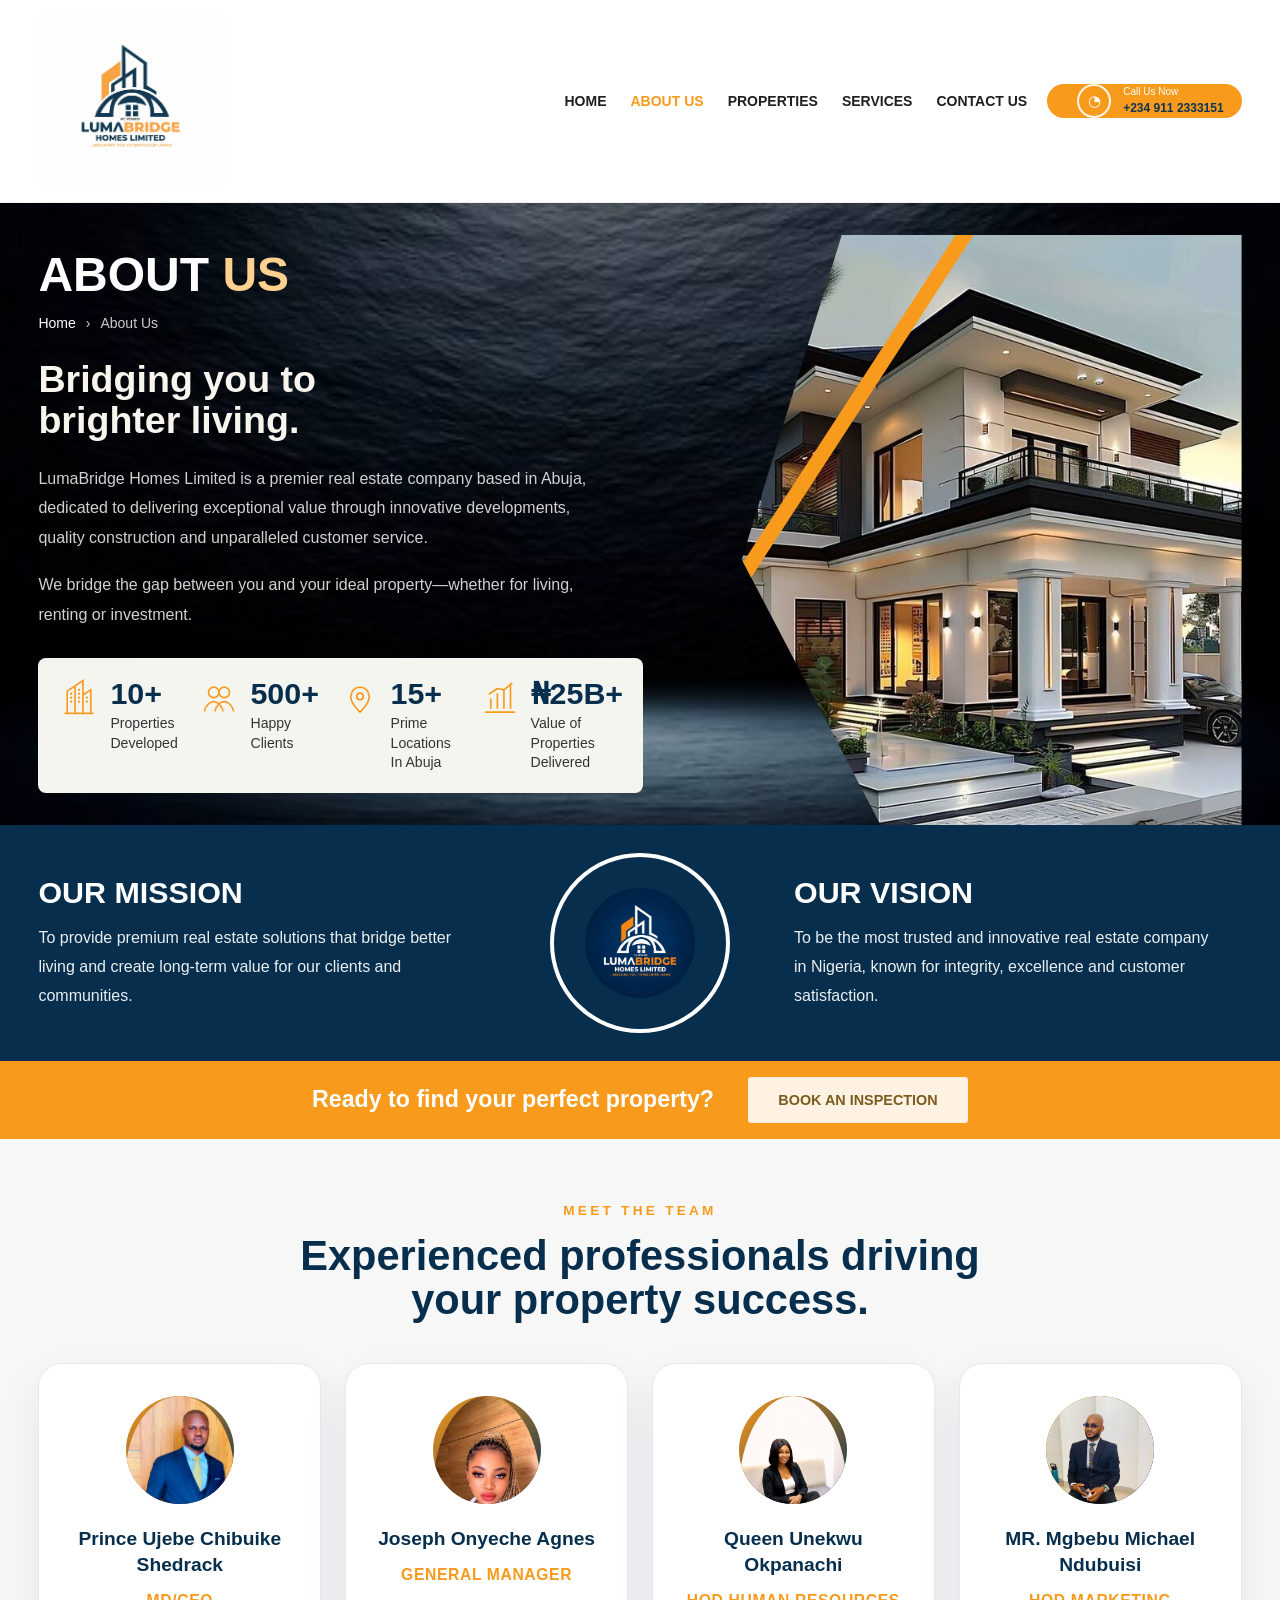
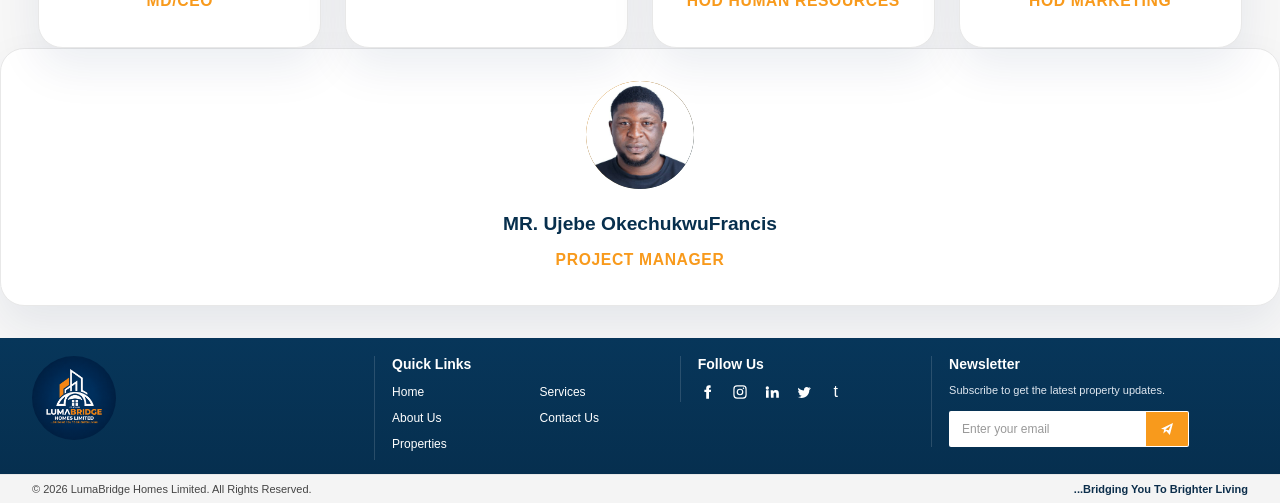
==== index(1).html @ f57a3234 "Add files via upload" ====
<!DOCTYPE html>
<html lang="en">
<head>
  <meta charset="UTF-8" />
  <meta name="viewport" content="width=device-width, initial-scale=1.0" />
  <title>About Us | LumaBridge Homes Limited</title>
  <link rel="stylesheet" href="style(1)s.css" />
</head>
<body>

  <!-- =========================
       ABOUT PAGE WRAPPER
  ========================== -->
  <section class="about-page">

    <!-- =========================
         NAVBAR
    ========================== -->
    <header class="about-header">
      <div class="container nav-container">
        <a href="index.html" class="logo">
          <img src="logo.jpeg" alt="LumaBridge Homes Limited">
        </a>

        <button class="menu-toggle" id="menuToggle" type="button" aria-label="Toggle menu" aria-controls="navMenu" aria-expanded="false">
          <span></span>
          <span></span>
          <span></span>
        </button>

        <nav class="nav-menu" id="navMenu">
          <a href="index.html">HOME</a>
          <a href="index(1).html" class="active">ABOUT US</a>
          <a href="index(4).html">PROPERTIES</a>
          <a href="index(2).html">SERVICES</a>
          <a href="index(3).html">CONTACT US</a>
        </nav>

        <div class="header-call">
          <div class="call-icon">◔</div>
          <div class="call-text">
            <span>Call Us Now</span>
            <strong>+234 911 2333151</strong>
          </div>
        </div>
      </div>
    </header>

    <!-- =========================
         HERO / INTRO AREA
    ========================== -->
    <section class="about-hero">
      <div class="container hero-grid">

        <!-- LEFT CONTENT -->
        <div class="hero-content">
          <h1>ABOUT <span>US</span></h1>

          <div class="breadcrumb">
            <a href="index.html">Home</a>
            <span>›</span>
            <span>About Us</span>
          </div>

          <h2>Bridging you to<br>brighter living.</h2>

          <p>
            LumaBridge Homes Limited is a premier real estate company based in Abuja,
            dedicated to delivering exceptional value through innovative developments,
            quality construction and unparalleled customer service.
          </p>

          <p>
            We bridge the gap between you and your ideal property—whether for living,
            renting or investment.
          </p>

          <!-- STATS -->
          <div class="hero-stats">
            <div class="stat-box">
              <div class="stat-icon">
                <svg viewBox="0 0 64 64" fill="none">
                  <path d="M14 54V20l12-8v42M26 54V12l12-8v50M38 54V26l12-8v36M10 54h44" stroke="currentColor" stroke-width="2.5"/>
                  <path d="M20 24h.01M20 30h.01M20 36h.01M32 18h.01M32 24h.01M32 30h.01M32 36h.01M44 30h.01M44 36h.01" stroke="currentColor" stroke-width="3.5" stroke-linecap="round"/>
                </svg>
              </div>
              <div class="stat-text">
                <h3>10+</h3>
                <p>Properties<br>Developed</p>
              </div>
            </div>

            <div class="stat-box">
              <div class="stat-icon">
                <svg viewBox="0 0 64 64" fill="none">
                  <circle cx="24" cy="22" r="8" stroke="currentColor" stroke-width="2.5"/>
                  <circle cx="40" cy="22" r="8" stroke="currentColor" stroke-width="2.5"/>
                  <path d="M10 50c2-8 8-14 14-14s12 6 14 14" stroke="currentColor" stroke-width="2.5" stroke-linecap="round"/>
                  <path d="M26 50c2-8 8-14 14-14s12 6 14 14" stroke="currentColor" stroke-width="2.5" stroke-linecap="round"/>
                </svg>
              </div>
              <div class="stat-text">
                <h3>500+</h3>
                <p>Happy<br>Clients</p>
              </div>
            </div>

            <div class="stat-box">
              <div class="stat-icon">
                <svg viewBox="0 0 64 64" fill="none">
                  <path d="M32 52s14-12.5 14-24a14 14 0 10-28 0c0 11.5 14 24 14 24z" stroke="currentColor" stroke-width="2.5"/>
                  <circle cx="32" cy="28" r="5" stroke="currentColor" stroke-width="2.5"/>
                </svg>
              </div>
              <div class="stat-text">
                <h3>15+</h3>
                <p>Prime Locations<br>In Abuja</p>
              </div>
            </div>

            <div class="stat-box">
              <div class="stat-icon">
                <svg viewBox="0 0 64 64" fill="none">
                  <path d="M10 52h44" stroke="currentColor" stroke-width="2.5" stroke-linecap="round"/>
                  <path d="M18 46V32M28 46V24M38 46V18M48 46V12" stroke="currentColor" stroke-width="2.5" stroke-linecap="round"/>
                  <path d="M16 24l12-8 10 2 12-10" stroke="currentColor" stroke-width="2.5" stroke-linecap="round" stroke-linejoin="round"/>
                </svg>
              </div>
              <div class="stat-text">
                <h3>₦25B+</h3>
                <p>Value of Properties<br>Delivered</p>
              </div>
            </div>
          </div>
        </div>

        <!-- RIGHT IMAGE -->
        <div class="hero-image">
          <div class="hero-image-wrap">
            <img src="house.jpg" alt="Luxury Property">
          </div>
        </div>
      </div>
    </section>

    <!-- =========================
         MISSION / VISION STRIP
    ========================== -->
    <section class="mission-vision">
      <div class="container mission-grid">
        <div class="mission-box">
          <h3>OUR MISSION</h3>
          <p>
            To provide premium real estate solutions that bridge better living
            and create long-term value for our clients and communities.
          </p>
        </div>

        <div class="center-logo-box">
          <div class="center-logo-circle">
            <img src="logo1.png" alt="Lumabridge Logo Mark">
          </div>
        </div>

        <div class="vision-box">
          <h3>OUR VISION</h3>
          <p>
            To be the most trusted and innovative real estate company in Nigeria,
            known for integrity, excellence and customer satisfaction.
          </p>
        </div>
      </div>
    </section>

    <!-- =========================
         CTA STRIP
    ========================== -->
    <section class="about-cta-strip">
      <div class="container cta-inner">
        <p>Ready to find your perfect property?</p>
        <a href="index(5).html" class="cta-btn">BOOK AN INSPECTION</a>
      </div>
    </section>

    <!-- =========================
         TEAM SECTION
    ========================== -->
    <section class="team-section">
      <div class="container">
        <div class="section-intro">
          <p>Meet the Team</p>
          <h2>Experienced professionals driving your property success.</h2>
        </div>

        <div class="team-grid">
          <article class="team-card">
            <div class="team-card-photo">
              <img src="md.jpeg" alt="Ada Nwosu" onload="this.nextElementSibling.style.display='none'" onerror="this.style.display='none'">
              <div class="team-initials">AN</div>
            </div>
            <h3>Prince Ujebe Chibuike Shedrack</h3>
            <p>MD/CEO</p>
          </article>

          <article class="team-card">
            <div class="team-card-photo">
              <img src="gm.jpeg" alt="Chinedu Uche" onload="this.nextElementSibling.style.display='none'" onerror="this.style.display='none'">
              <div class="team-initials">CU</div>
            </div>
            <h3>Joseph Onyeche Agnes</h3>
            <p>General Manager</p>
          </article>

          <article class="team-card">
            <div class="team-card-photo">
              <img src="hodhr.jpeg" alt="Amina Bello" onload="this.nextElementSibling.style.display='none'" onerror="this.style.display='none'">
              <div class="team-initials">AB</div>
            </div>
            <h3>Queen Unekwu Okpanachi</h3>
            <p>HOD Human Resources</p>
          </article>

          <article class="team-card">
            <div class="team-card-photo">
              <img src="hodmkting.jpeg" alt="Emeka Okafor" onload="this.nextElementSibling.style.display='none'" onerror="this.style.display='none'">
              <div class="team-initials">EO</div>
            </div>
            <h3>MR. Mgbebu Michael Ndubuisi</h3>
            <p>HOD Marketing</p>
          </article>
        </div>
      </div>

                <article class="team-card">
            <div class="team-card-photo">
              <img src="projectmgr.jpeg" alt="Emeka Okafor" onload="this.nextElementSibling.style.display='none'" onerror="this.style.display='none'">
              <div class="team-initials">EO</div>
            </div>
            <h3>MR. Ujebe OkechukwuFrancis </h3>
            <p>Project Manager</p>
          </article>
        </div>
      </div>
    </section>

    <footer class="lumabridge-footer">
  <div class="footer-main">
    <div class="footer-container">

      <!-- Logo / Brand -->
      <div class="footer-brand">
        <a href="index.html" class="footer-logo">
          <div class="center-logo-circle-sm">
            <img src="logo1.png" alt="LumaBridge Homes Limited">
          </div>
        </a>
      </div>

      <!-- Quick Links -->
      <div class="footer-links footer-block">
        <h4>Quick Links</h4>
        <div class="footer-links-grid">
          <ul>
            <li><a href="index.html">Home</a></li>
            <li><a href="index(1).html">About Us</a></li>
            <li><a href="index(4).html">Properties</a></li>
          </ul>
          <ul>
            <li><a href="index(2).html">Services</a></li>
            <li><a href="index(3).html">Contact Us</a></li>
          </ul>
        </div>
      </div>

      <!-- Social -->
      <div class="footer-social footer-block">
        <h4>Follow Us</h4>
        <div class="social-icons">
          <a href="https://www.facebook.com/share/1Br2fuHreR/?mibextid=wwXIfr" aria-label="Facebook">
            <svg viewBox="0 0 24 24" fill="currentColor">
              <path d="M13.5 8.5V6.8c0-.8.5-1.3 1.4-1.3H16V2.2c-.6-.1-1.4-.2-2.5-.2-2.5 0-4.2 1.5-4.2 4.4v2.1H6.5v3.6h2.8V22h4.2v-9.9h2.8l.4-3.6h-3.2z"/>
            </svg>
          </a>

          <a href="https://www.instagram.com/lumabridge_homes_ltd?igsh=c2JqeHV4NjdyOG9x&utm_source=qr" aria-label="Instagram">
            <svg viewBox="0 0 24 24" fill="currentColor">
              <path d="M7.5 2h9A5.5 5.5 0 0 1 22 7.5v9a5.5 5.5 0 0 1-5.5 5.5h-9A5.5 5.5 0 0 1 2 16.5v-9A5.5 5.5 0 0 1 7.5 2zm0 1.8A3.7 3.7 0 0 0 3.8 7.5v9a3.7 3.7 0 0 0 3.7 3.7h9a3.7 3.7 0 0 0 3.7-3.7v-9a3.7 3.7 0 0 0-3.7-3.7h-9zm9.7 1.4a1.1 1.1 0 1 1 0 2.2 1.1 1.1 0 0 1 0-2.2zM12 7a5 5 0 1 1 0 10 5 5 0 0 1 0-10zm0 1.8A3.2 3.2 0 1 0 12 15.2 3.2 3.2 0 0 0 12 8.8z"/>
            </svg>
          </a>

          <a href="https://www.linkedin.com/in/lumabridgehomesltd-bringing-you-to-brighter-living-5264223a8?utm_source=share&utm_campaign=share_via&utm_content=profile&utm_medium=ios_app" aria-label="LinkedIn">
            <svg viewBox="0 0 24 24" fill="currentColor">
              <path d="M4.98 3.5A2.48 2.48 0 1 1 5 8.46 2.48 2.48 0 0 1 4.98 3.5zM3 9.5h4v11H3zm7 0h3.8V11h.1c.5-.9 1.8-1.9 3.7-1.9 4 0 4.7 2.4 4.7 5.6v5.8h-4v-5.1c0-1.2 0-2.8-1.8-2.8s-2.1 1.3-2.1 2.7v5.2h-4z"/>
            </svg>
          </a>

          <a href="https://twitter.com/lumabridgehomesltd" aria-label="Twitter">
            <svg viewBox="0 0 24 24" fill="currentColor">
              <path d="M22 5.9c-.7.3-1.5.6-2.3.7.8-.5 1.4-1.2 1.7-2.1-.8.5-1.7.9-2.6 1.1A4.1 4.1 0 0 0 12 8.9c0 .3 0 .6.1.9-3.4-.2-6.4-1.8-8.4-4.3-.4.6-.5 1.2-.5 2 0 1.4.7 2.7 1.8 3.4-.7 0-1.3-.2-1.9-.5v.1c0 2 1.4 3.7 3.3 4.1-.3.1-.7.1-1.1.1-.3 0-.5 0-.8-.1.5 1.7 2.1 3 4 3A8.3 8.3 0 0 1 2 19.3 11.7 11.7 0 0 0 8.3 21c7.5 0 11.7-6.1 11.7-11.5v-.5c.8-.5 1.5-1.2 2-2.1z"/>
            </svg>
          </a>
          <a href="https://www.tiktok.com/@lumabridgehomesltd?_r=1&_t=ZS-98F03LconI4" aria-label="TikTok">t</a>
        </div>
      </div>

      <!-- Newsletter -->
      <div class="footer-newsletter footer-block">
        <h4>Newsletter</h4>
        <p>Subscribe to get the latest property updates.</p>

        <form class="newsletter-form">
          <input type="email" placeholder="Enter your email" required>
          <button type="submit" aria-label="Subscribe">
            <svg viewBox="0 0 24 24" fill="currentColor">
              <path d="M3 11.5 21 3l-4.8 18-5.3-6.1-4.4 3.7 1.3-5.8L3 11.5zm6.5 1.2 5.2 1.2 2.8-7.1-8 5.9z"/>
            </svg>
          </button>
        </form>
      </div>

    </div>
  </div>

  <!-- Bottom Bar -->
  <div class="footer-bottom">
    <div class="footer-bottom-container">
      <p>© 2026 LumaBridge Homes Limited. All Rights Reserved.</p>
      <span>...Bridging You To Brighter Living</span>
    </div>
  </div>
</footer>


  <script src="about.js"></script>
</body>
</html>
---- style(1)s.css ----
/* =========================================
   LUMABRIDGE ABOUT PAGE
========================================= */
:root{
  --lum-blue: #083c63;
  --lum-blue-dark: #072f4d;
  --lum-orange: #f89a1c;
  --lum-orange-deep: #f39200;
  --lum-white: #ffffff;
  --lum-text: #1f1f1f;
  --lum-muted: #5f5f5f;
  --lum-bg: #f7f7f7;
  --lum-border: #e9e9e9;
}

*{
  margin:0;
  padding:0;
  box-sizing:border-box;
}

body{
  font-family: Arial, Helvetica, sans-serif;
  background: #f7f7f7;
  color:var(--lum-text);
}

img{
  display:block;
  max-width:100%;
}

a{
  text-decoration:none;
  color:inherit;
}

.container{
  width:min(94%, 1280px);
  margin:0 auto;
}

/* =========================
   PAGE WRAPPER
========================= */
.about-page{
  width:100%;
  background:#fff;
  position:relative;
  overflow:hidden;
}

/* =========================
   HEADER / NAVBAR
========================= */
.about-header{
  background:#fff;
  border-bottom:1px solid #f1f1f1;
}

.nav-container{
  min-height:88px;
  display:flex;
  align-items:center;
  justify-content:space-between;
  gap:20px;
  position:relative;
  flex-wrap:wrap;
  padding:14px 0;
}

.logo img{
  width:190px;
  height:auto;
}

.nav-menu{
  display:flex;
  align-items:center;
  gap:24px;
  margin-left:auto;
  margin-right:0;
  flex:1 1 auto;
  justify-content:flex-end;
  min-width:0;
}

.nav-menu a{
  font-size:14px;
  font-weight:700;
  color:#1f1f1f;
  transition:.3s ease;
}

.nav-menu a:hover,
.nav-menu a.active{
  color:var(--lum-orange);
}

.header-call{
  position:static;
  height:auto;
  min-width:auto;
  background:var(--lum-orange);
  display:flex;
  align-items:center;
  gap:12px;
  padding:0 18px 0 30px;
  color:#fff;
  border-radius:30px;
  margin-left:auto;
  flex-shrink:0;
}

.call-icon{
  width:34px;
  height:34px;
  border:2px solid rgba(255,255,255,.9);
  border-radius:50%;
  display:flex;
  align-items:center;
  justify-content:center;
  font-size:15px;
}

.call-text span{
  display:block;
  font-size:10px;
  margin-bottom:4px;
}

.call-text strong{
  display:block;
  font-size:12px;
  font-weight:800;
  color:#0b3557;
}

.menu-toggle{
  display:none;
  width:44px;
  height:44px;
  border:none;
  background:var(--lum-blue-dark);
  border-radius:8px;
  cursor:pointer;
  flex-direction:column;
  justify-content:center;
  gap:5px;
  padding:0 10px;
}

.menu-toggle span{
  display:block;
  width:100%;
  height:2px;
  background:#fff;
}

.menu-toggle.active span:nth-child(1){
  transform:translateY(7px) rotate(45deg);
}
.menu-toggle.active span:nth-child(2){
  opacity:0;
}
.menu-toggle.active span:nth-child(3){
  transform:translateY(-7px) rotate(-45deg);
}

/* =========================
   HERO AREA
========================= */
.about-hero{
  padding:32px 0 0;
  background:
    linear-gradient(180deg, rgba(0,0,0,.55), rgba(0,0,0,.30)),
    url('back1.jpg') center/cover no-repeat;
  background-attachment: fixed;
  background-size: cover;
}

.hero-grid{
  display:grid;
  grid-template-columns: 1.08fr 1fr;
  align-items:stretch;
  min-height:590px;
}

/* LEFT CONTENT */
.hero-content{
  padding:16px 20px 0 0;
  color:rgba(255,255,255,.95);
}

.hero-content h1{
  font-size:3rem;
  line-height:1;
  font-weight:800;
  color:#ffffff;
  margin-bottom:16px;
}

.hero-content h1 span{
  color:#ffd18f;
}

.breadcrumb{
  display:flex;
  align-items:center;
  gap:10px;
  margin-bottom:28px;
  font-size:14px;
  color:rgba(255,255,255,.8);
}

.breadcrumb a{
  color:#fff;
}

.hero-content h2{
  font-size:2.35rem;
  line-height:1.1;
  color:#f8f5ee;
  font-weight:800;
  margin-bottom:22px;
}

.hero-content p{
  font-size:1rem;
  line-height:1.85;
  color:rgba(255,255,255,.82);
  margin-bottom:18px;
  max-width:560px;
}

/* STATS */
.hero-stats{
  display:grid;
  grid-template-columns: repeat(4, 1fr);
  gap:18px;
  margin-top:28px;
  padding-top:10px;
  background-color: #F5F5F0;
  padding: 20px;
  border-radius: 8px;
}

.stat-box{
  display:flex;
  align-items:flex-start;
  gap:10px;
}

.stat-icon{
  width:42px;
  height:42px;
  color:var(--lum-orange);
  flex-shrink:0;
}

.stat-icon svg{
  width:100%;
  height:100%;
}

.stat-text h3{
  font-size:1.9rem;
  line-height:1;
  color:var(--lum-blue-dark);
  font-weight:800;
  margin-bottom:6px;
}

.stat-text p{
  margin:0;
  font-size:0.88rem;
  line-height:1.4;
  color:#333;
  max-width:120px;
}

/* RIGHT IMAGE */
.hero-image{
  position:relative;
  min-height:590px;
}

.hero-image-wrap{
  position:absolute;
  inset:0 0 0 4%;
  overflow:hidden;
  clip-path:polygon(28% 0,100% 0,100% 100%,35% 100%,10% 55%);
  background:#ddd;
}

.hero-image-wrap::before{
  content:"";
  position:absolute;
  top:0;
  left:14%;
  width:18px;
  height:100%;
  background:var(--lum-orange);
  transform:skewX(-33deg);
  z-index:2;
}

.hero-image img{
  width:100%;
  height:100%;
  object-fit:cover;
  object-position:center;
}

/* =========================
   MISSION / VISION
========================= */
.mission-vision{
  background:var(--lum-blue-dark);
  padding:28px 0;
}

.mission-grid{
  display:grid;
  grid-template-columns:1fr 260px 1fr;
  gap:24px;
  align-items:center;
}

.mission-box,
.vision-box{
  color:#fff;
}

.mission-box h3,
.vision-box h3{
  font-size:1.9rem;
  margin-bottom:14px;
  font-weight:800;
}

.mission-box p,
.vision-box p{
  font-size:1rem;
  line-height:1.8;
  color:rgba(255,255,255,.92);
  max-width:420px;
}

.center-logo-box{
  display:flex;
  justify-content:center;
  align-items:center;
}

.center-logo-circle{
  width:180px;
  height:180px;
  border:4px solid #fff;
  border-radius:50%;
  display:flex;
  align-items:center;
  justify-content:center;
  padding:24px;
}

.center-logo-circle img{
  width:110px;
  height:110px;
  object-fit:cover;
  border-radius:50%;
}

/* small circular logo mark used in footers */
.logo-mark{
  width:84px;
  height:84px;
  border-radius:50%;
  object-fit:cover;
  display:block;
  border:3px solid rgba(255,255,255,0.12);
}

/* small circular container for footer logos to ensure consistent appearance */
.center-logo-circle-sm{
  width:84px;
  height:84px;
  border-radius:50%;
  overflow:hidden;
  display:flex;
  align-items:center;
  justify-content:center;
}
.center-logo-circle-sm img{
  width:100%;
  height:100%;
  object-fit:cover;
}

/* =========================
   CTA STRIP
========================= */
.about-cta-strip{
  background:var(--lum-orange);
  padding:16px 0;
}

.cta-inner{
  display:flex;
  align-items:center;
  justify-content:center;
  gap:34px;
  flex-wrap:wrap;
}

.cta-inner p{
  color:#fff;
  font-size:1.45rem;
  font-weight:700;
}

.cta-btn{
  min-width:220px;
  height:46px;
  display:inline-flex;
  align-items:center;
  justify-content:center;
  background:#fff2e2;
  color:#7b5b20;
  border-radius:3px;
  font-size:.9rem;
  font-weight:700;
}

/* =========================
   TEAM SECTION
========================= */
.team-section{
  padding:64px 0 32px;
  background:#f7f7f7;
}

.section-intro{
  max-width:680px;
  margin:0 auto 42px;
  text-align:center;
}

.section-intro p{
  margin-bottom:16px;
  text-transform:uppercase;
  letter-spacing:.24em;
  color:var(--lum-orange);
  font-weight:700;
  font-size:.85rem;
}

.section-intro h2{
  font-size:2.6rem;
  line-height:1.05;
  color:var(--lum-blue-dark);
}

.team-grid{
  display:grid;
  grid-template-columns:repeat(4,minmax(0,1fr));
  gap:24px;
}

.team-card{
  background:#fff;
  border:1px solid #e8e8e8;
  border-radius:24px;
  padding:32px 24px;
  text-align:center;
  box-shadow:0 20px 45px rgba(11,37,85,.08);
}

.team-card-photo{
  width:108px;
  height:108px;
  margin:0 auto 22px;
  display:grid;
  place-items:center;
  border-radius:50%;
  background:linear-gradient(135deg, var(--lum-orange), var(--lum-blue));
  color:#fff;
  font-size:2rem;
  font-weight:800;
}

/* Photo image and initials fallback */
.team-card-photo{
  position:relative;
  overflow:hidden;
}

.team-card-photo img{
  width:100%;
  height:100%;
  object-fit:cover;
  display:block;
  border-radius:50%;
}

.team-card-photo .team-initials{
  position:absolute;
  inset:0;
  display:flex;
  align-items:center;
  justify-content:center;
  font-size:1.6rem;
  font-weight:800;
  color:#ffffff;
  background:linear-gradient(135deg, var(--lum-orange), var(--lum-blue));
  border-radius:50%;
}

.team-card h3{
  margin:0 0 10px;
  color:var(--lum-blue-dark);
  font-size:1.2rem;
  font-weight:800;
  line-height:1.35;
}

.team-card p{
  margin:0;
  color:var(--lum-orange);
  font-weight:800;
  font-size:0.98rem;
  line-height:1.7;
  letter-spacing:0.04em;
  text-transform:uppercase;
}

/* =========================================
   LUMABRIDGE FOOTER
========================================= */
:root{
  --lum-blue:#062f4f;
  --lum-blue-deep:#052844;
  --lum-orange:#f89a1c;
  --lum-white:#ffffff;
  --lum-text:#1f1f1f;
  --lum-muted:#cfd8e3;
  --lum-border:rgba(255,255,255,0.14);
}

*{
  box-sizing:border-box;
}

.lumabridge-footer{
  width:100%;
  font-family: Arial, Helvetica, sans-serif;
  background:#fff;
}

/* MAIN FOOTER AREA */
.footer-main{
  background:linear-gradient(180deg, #07365a 0%, #062f4f 100%);
  padding:18px 0 14px;
}

.footer-container{
  width:min(95%, 1280px);
  margin:0 auto;
  display:grid;
  grid-template-columns: 1.2fr 1fr .8fr 1.1fr;
  align-items:start;
  gap:34px;
}

.footer-block{
  position:relative;
}

.footer-block::before{
  content:"";
  position:absolute;
  left:-18px;
  top:0;
  width:1px;
  height:100%;
  background:var(--lum-border);
}

.footer-brand{
  padding-right:10px;
}

.footer-logo{
  display:inline-block;
}

.footer-logo img{
  width:155px;
  max-width:100%;
  display:block;
}

/* HEADINGS */
.footer-block h4{
  color:var(--lum-white);
  font-size:14px;
  font-weight:700;
  margin:0 0 10px;
}

/* QUICK LINKS */
.footer-links-grid{
  display:grid;
  grid-template-columns:repeat(2, auto);
  gap:28px;
}

.footer-links ul{
  list-style:none;
  margin:0;
  padding:0;
}

.footer-links li{
  margin-bottom:8px;
}

.footer-links a{
  color:#ffffff;
  font-size:12px;
  text-decoration:none;
  transition:.3s ease;
}

.footer-links a:hover{
  color:var(--lum-orange);
}

/* SOCIAL */
.social-icons{
  display:flex;
  align-items:center;
  gap:12px;
  flex-wrap:wrap;
  margin-top:4px;
}

.social-icons a{
  width:20px;
  height:20px;
  display:inline-flex;
  align-items:center;
  justify-content:center;
  color:#fff;
  transition:.3s ease;
}

.social-icons a:hover{
  color:var(--lum-orange);
  transform:translateY(-1px);
}

.social-icons svg{
  width:16px;
  height:16px;
}

/* NEWSLETTER */
.footer-newsletter p{
  color:#dfe7f0;
  font-size:11px;
  line-height:1.5;
  max-width:220px;
  margin:0 0 12px;
}

.newsletter-form{
  display:flex;
  align-items:stretch;
  width:100%;
  max-width:240px;
  background:#fff;
  border-radius:2px;
  overflow:hidden;
  border:1px solid rgba(255,255,255,.08);
}

.newsletter-form input{
  flex:1;
  border:none;
  outline:none;
  padding:10px 12px;
  font-size:12px;
  color:#333;
  background:#fff;
}

.newsletter-form input::placeholder{
  color:#999;
}

.newsletter-form button{
  width:42px;
  border:none;
  background:var(--lum-orange);
  color:#fff;
  cursor:pointer;
  display:flex;
  align-items:center;
  justify-content:center;
  transition:.3s ease;
}

.newsletter-form button:hover{
  background:#e98b0f;
}

.newsletter-form button svg{
  width:16px;
  height:16px;
}

/* BOTTOM BAR */
.footer-bottom{
  background:#f4f4f4;
  border-top:1px solid #e8e8e8;
  padding:8px 0;
}

.footer-bottom-container{
  width:min(95%, 1280px);
  margin:0 auto;
  display:flex;
  justify-content:space-between;
  align-items:center;
  gap:20px;
  flex-wrap:wrap;
}

.footer-bottom p,
.footer-bottom span{
  margin:0;
  font-size:11px;
  color:#444;
}

.footer-bottom span{
  color:#0c2e4b;
  font-weight:600;
}

/* =========================================
   RESPONSIVE
========================================= */
@media (max-width: 1100px){
  .footer-container{
    grid-template-columns:1fr 1fr;
    gap:30px;
  }

  .footer-block::before{
    display:none;
  }
}

@media (max-width: 768px){
  .footer-main{
    padding:28px 0 20px;
  }

  .footer-container{
    grid-template-columns:1fr;
    gap:24px;
  }

  .footer-brand{
    padding-right:0;
  }

  .footer-logo img{
    width:170px;
  }

  .footer-links-grid{
    gap:20px;
  }

  .footer-newsletter p{
    max-width:100%;
  }

  .newsletter-form{
    max-width:100%;
  }

  .footer-bottom-container{
    flex-direction:column;
    align-items:flex-start;
    gap:8px;
  }
}

@media (max-width: 480px){
  .footer-main{
    padding:22px 0 18px;
  }

  .footer-block h4{
    font-size:15px;
  }

  .footer-links-grid{
    grid-template-columns:1fr;
    gap:8px;
  }

  .footer-links li{
    margin-bottom:7px;
  }

  .footer-links a{
    font-size:13px;
  }

  .social-icons{
    gap:14px;
  }

  .footer-bottom p,
  .footer-bottom span{
    font-size:10px;
    line-height:1.5;
  }
}


/* =========================
   RESPONSIVE
========================= */
@media (max-width: 1200px){
  .nav-menu{
    gap:16px;
    margin-right:200px;
  }

  .hero-grid{
    grid-template-columns:1fr;
  }

  .hero-content{
    padding-right:0;
    padding-bottom:30px;
  }

  .hero-image{
    min-height:460px;
  }

  .hero-image-wrap{
    inset:0;
  }

  .mission-grid{
    grid-template-columns:1fr;
    text-align:center;
  }

  .mission-box p,
  .vision-box p{
    max-width:100%;
    margin:0 auto;
  }
}

@media (max-width: 992px){
  .nav-menu{
    position:absolute;
    top:88px;
    left:0;
    right:0;
    width:100%;
    background:#fff;
    flex-direction:column;
    align-items:flex-start;
    padding:20px;
    gap:16px;
    display:none;
    box-shadow:0 12px 24px rgba(0,0,0,.08);
    margin:0;
    z-index:20;
    box-sizing:border-box;
  }

  .nav-menu.show{
    display:flex;
  }

  .menu-toggle{
    display:flex;
    margin-left:auto;
    margin-right:0;
  }

  .hero-content h1{
    font-size:2.5rem;
  }

  .hero-content h2{
    font-size:2rem;
  }

  .hero-stats{
    grid-template-columns:repeat(2,1fr);
  }
}

@media (max-width: 768px){
  .nav-container{
    min-height:78px;
  }

  .logo img{
    width:160px;
  }

  .header-call{
    display:none;
  }

  .menu-toggle{
    margin-right:0;
  }

  .hero-content h1{
    font-size:2rem;
  }

  .hero-content h2{
    font-size:1.65rem;
  }

  .hero-content p{
    font-size:.95rem;
    line-height:1.75;
  }

  .hero-image{
    min-height:360px;
  }

  .mission-box h3,
  .vision-box h3{
    font-size:1.5rem;
  }

  .center-logo-circle{
    width:140px;
    height:140px;
  }

  .center-logo-circle img{
    width:80px;
  }

  .cta-inner p{
    font-size:1.05rem;
    text-align:center;
  }

  .page-label{
    position:relative;
    display:inline-block;
  }
}

@media (max-width: 480px){
  .hero-content{
    padding-top:10px;
  }

  .hero-content h1{
    font-size:1.75rem;
  }

  .hero-content h2{
    font-size:1.4rem;
  }

  .breadcrumb{
    font-size:12px;
    margin-bottom:18px;
  }

  .hero-stats{
    grid-template-columns:1fr;
  }

  .stat-text h3{
    font-size:1.5rem;
  }

  .stat-text p{
    max-width:none;
  }

  .hero-image{
    min-height:280px;
  }

  .cta-inner{
    gap:16px;
  }

  .cta-btn{
    width:100%;
  }

  .page-label{
    width:100%;
    text-align:center;
  }
}
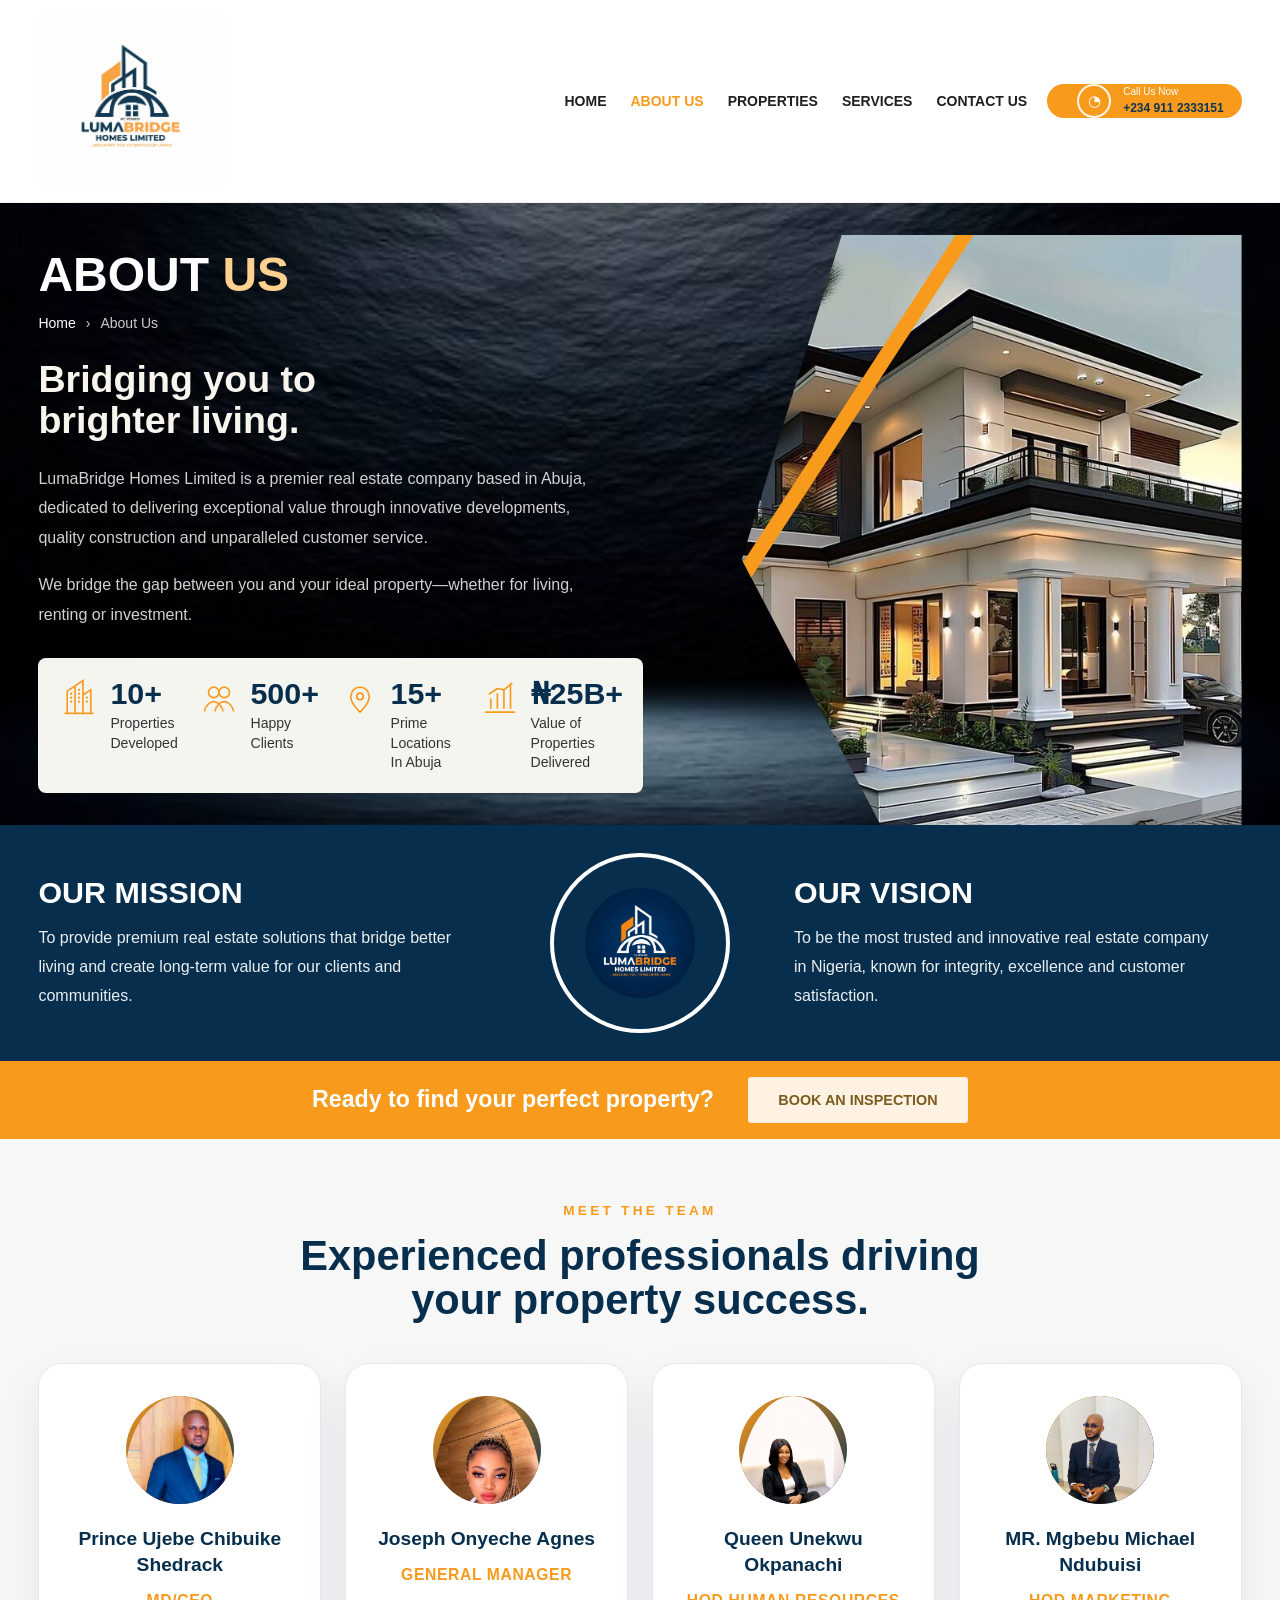
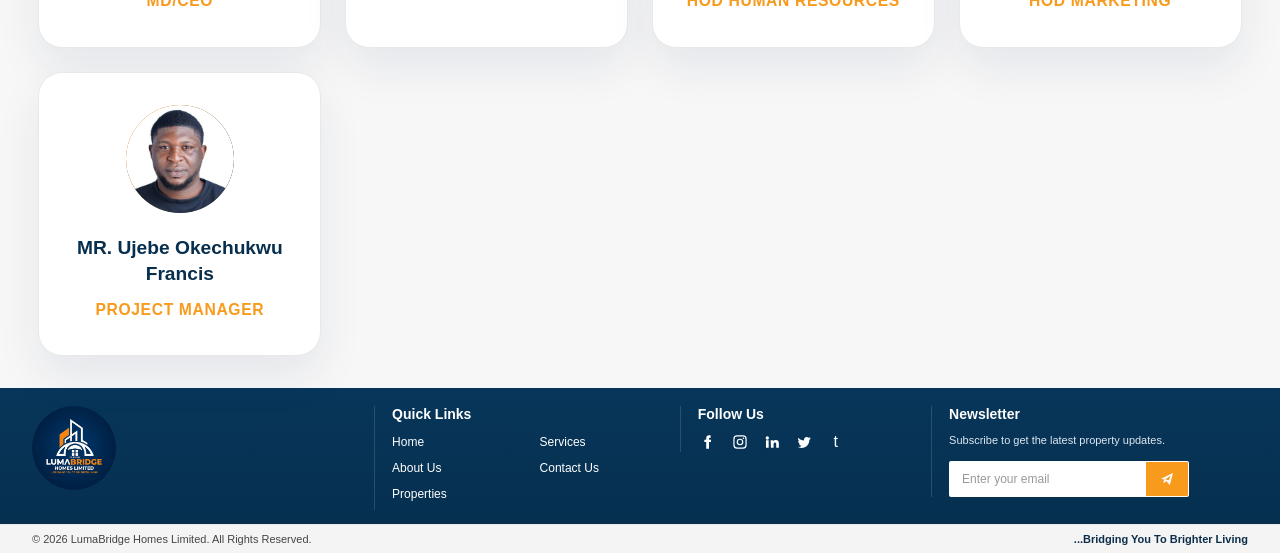
==== commit 5d7224bf: "Add files via upload" ====
--- a/index(1).html
+++ b/index(1).html
@@ -228,15 +228,13 @@
             <h3>MR. Mgbebu Michael Ndubuisi</h3>
             <p>HOD Marketing</p>
           </article>
-        </div>
-      </div>
-
-                <article class="team-card">
+
+          <article class="team-card">
             <div class="team-card-photo">
               <img src="projectmgr.jpeg" alt="Emeka Okafor" onload="this.nextElementSibling.style.display='none'" onerror="this.style.display='none'">
               <div class="team-initials">EO</div>
             </div>
-            <h3>MR. Ujebe OkechukwuFrancis </h3>
+            <h3>MR. Ujebe Okechukwu Francis</h3>
             <p>Project Manager</p>
           </article>
         </div>
